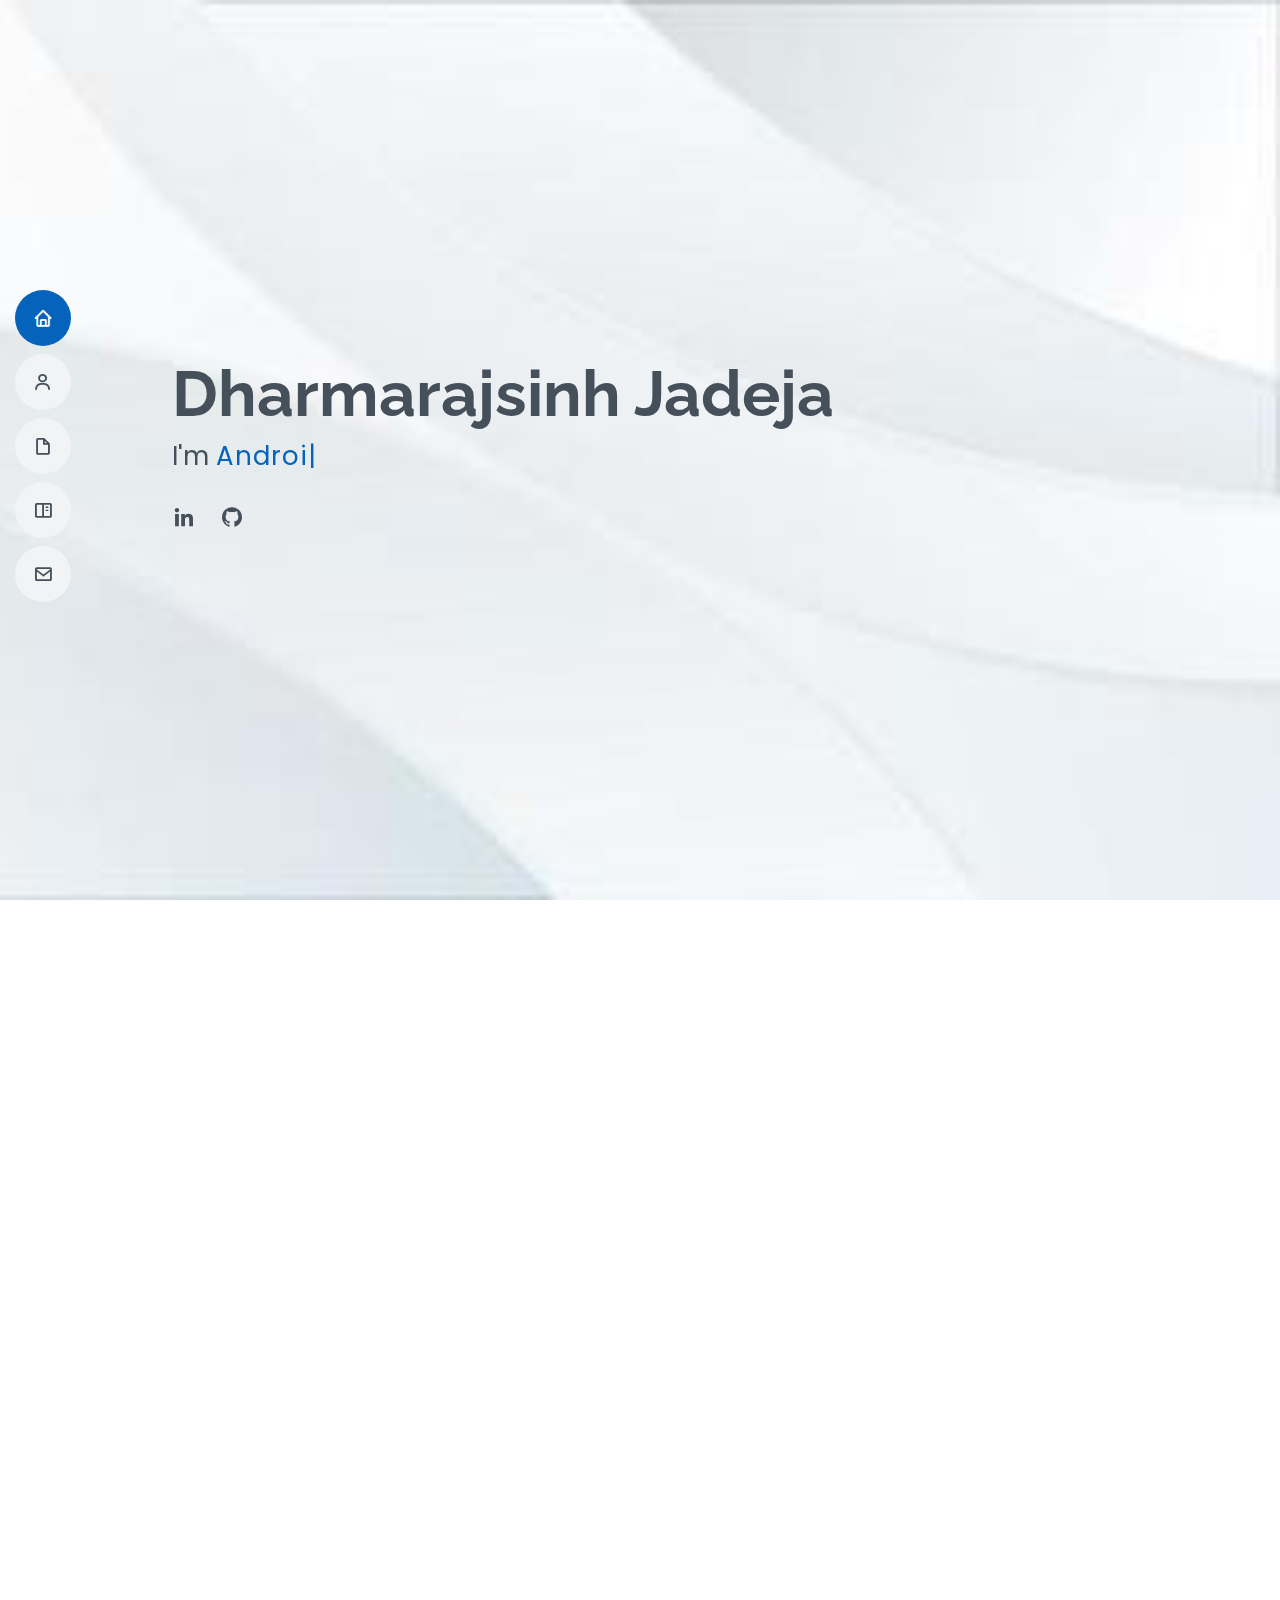
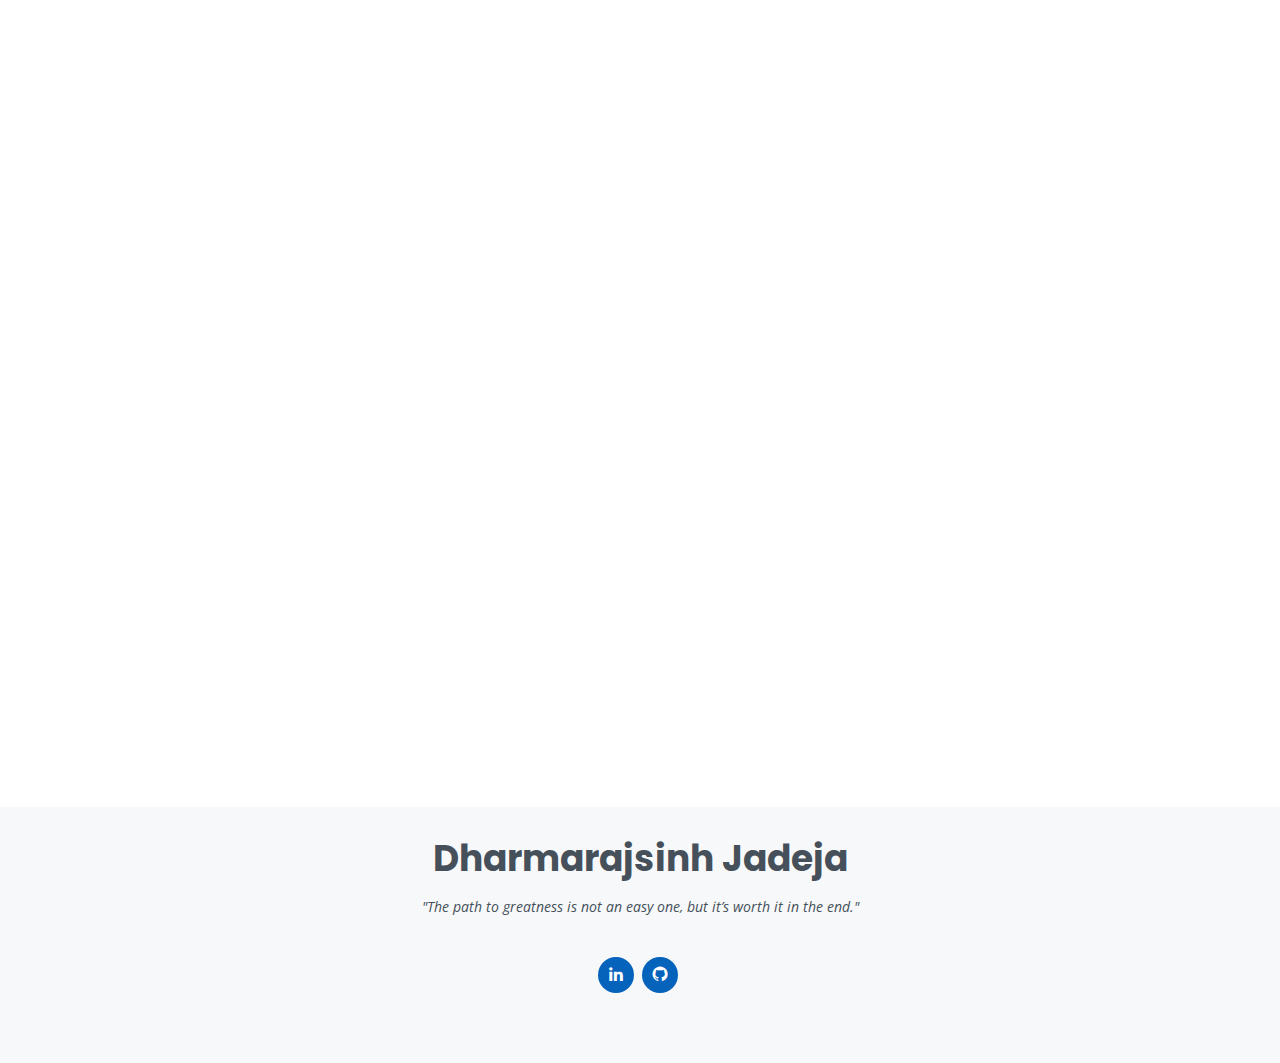
==== index.html @ b2b160d5 "Initial commit" ====
<!DOCTYPE html>
<html lang="en">

<head>
  <meta charset="utf-8">
  <meta content="width=device-width, initial-scale=1.0" name="viewport">

  <title>Homepage</title>
  <meta content="" name="description">
  <meta content="" name="keywords">

  <!-- Favicons -->
  <link href="assets/img/favicon.png" rel="icon">
  <link href="assets/img/apple-touch-icon.png" rel="apple-touch-icon">

  <!-- Google Fonts -->
  <link href="https://fonts.googleapis.com/css?family=Open+Sans:300,300i,400,400i,600,600i,700,700i|Raleway:300,300i,400,400i,500,500i,600,600i,700,700i|Poppins:300,300i,400,400i,500,500i,600,600i,700,700i" rel="stylesheet">

  <!-- Vendor CSS Files -->
  <link href="assets/vendor/aos/aos.css" rel="stylesheet">
  <link href="assets/vendor/bootstrap/css/bootstrap.min.css" rel="stylesheet">
  <link href="assets/vendor/bootstrap-icons/bootstrap-icons.css" rel="stylesheet">
  <link href="assets/vendor/boxicons/css/boxicons.min.css" rel="stylesheet">
  <link href="assets/vendor/glightbox/css/glightbox.min.css" rel="stylesheet">
  <link href="assets/vendor/swiper/swiper-bundle.min.css" rel="stylesheet">

  <!-- Template Main CSS File -->
  <link href="assets/css/style.css" rel="stylesheet">
</head>

<body>

  <!-- ======= Mobile nav toggle button ======= -->
  <!-- <button type="button" class="mobile-nav-toggle d-xl-none"><i class="bi bi-list mobile-nav-toggle"></i></button> -->
  <i class="bi bi-list mobile-nav-toggle d-lg-none"></i>
  <!-- ======= Header ======= -->
  <header id="header" class="d-flex flex-column justify-content-center">

    <nav id="navbar" class="navbar nav-menu">
      <ul>
        <li><a href="#hero" class="nav-link scrollto active"><i class="bx bx-home"></i> <span>Home</span></a></li>
        <li><a href="#about" class="nav-link scrollto"><i class="bx bx-user"></i> <span>About</span></a></li>
        <li><a href="#resume" class="nav-link scrollto"><i class="bx bx-file-blank"></i> <span>Resume</span></a></li>
        <li><a href="#projects" class="nav-link scrollto"><i class="bx bx-book-content"></i> <span>Projects</span></a></li>
        <li><a href="#contact" class="nav-link scrollto"><i class="bx bx-envelope"></i> <span>Contact</span></a></li>
      </ul>
    </nav><!-- .nav-menu -->

  </header><!-- End Header -->

  <!-- ======= Hero Section ======= -->
  <section id="hero" class="d-flex flex-column justify-content-center">
    <div class="container" data-aos="zoom-in" data-aos-delay="100">
      <h1>Dharmarajsinh Jadeja</h1>
      <p>I'm <span class="typed" data-typed-items="Android Developer, Web Developer, Android Enthusiasts"></span></p>
      <div class="social-links">
        <a href="https://in.linkedin.com/in/dharmarajsinh-jadeja-84226a272" target="_blank" class="linkedin"><i class="bx bxl-linkedin"></i></a>
        <a href="https://github.com/TheAyanokoji" target="_blank" class="github"><i class="bx bxl-github"></i></a>
      </div>
    </div>
  </section><!-- End Hero -->

  <main id="main">

    <!-- ======= About Section ======= -->
    <section id="about" class="about">
      <div class="container" data-aos="fade-up">

        <div class="section-title">
          <h2>About</h2>
          <p>A Computer Engineering Student studying in Gyanmanjari Institute Of Technology. I consider myself a responsible person who takes my commitments seriously and always strives to meet deadlines and exceed expectations.</p>
        </div>

        <div class="row">
          <div class="col-lg-4">
            <img src="assets/img/profile-img.jpg" class="img-fluid" alt="">
          </div>
          <div class="col-lg-8 pt-4 pt-lg-0 content">
            <h3>Web Developer &amp; Android Enthusiast.</h3>
            <p class="fst-italic">
              Here is my basic Details:-
            </p>
            <div class="row">
              <div class="col-lg-6">
                <ul>
                  <li><i class="bi bi-chevron-right"></i> <strong>Birthday:</strong> <span>08/08/2003</span></li>
                  <li><i class="bi bi-chevron-right"></i> <strong>Website:</strong> <span>On Progress</span></li>
                  <li><i class="bi bi-chevron-right"></i> <strong>City:</strong> <span>Bhavnagar</span></li>
                </ul>
              </div>
              <div class="col-lg-6">
                <ul>
                  <li><i class="bi bi-chevron-right"></i> <strong>Age:</strong> <span>20</span></li>
                  <li><i class="bi bi-chevron-right"></i> <strong>Degree:</strong> <span>BE Pursuing</span></li>
                  <li><i class="bi bi-chevron-right"></i> <strong>Email:</strong> <span>jadejadharmarajsinh08@gmail.com</span>
                  </li>
                </ul>
              </div>
            </div>
            <p>
              If you want to communicate with me feel free to communicate on my email address provided above.
            </p>
          </div>
        </div>

      </div>
    </section><!-- End About Section -->


    <!-- ======= Skills Section ======= -->
    <section id="skills" class="skills section-bg">
      <div class="container" data-aos="fade-up">

        <div class="section-title">
          <h2>Skills</h2>
          <p>This are the skills which i know... I regualary update the Skills which are listed below.</p>
        </div>

        <div class="row skills-content">

          <div class="col-lg-6">

            <div class="progress">
              <span class="skill">HTML <i class="val">90%</i></span>
              <div class="progress-bar-wrap">
                <div class="progress-bar" role="progressbar" aria-valuenow="90" aria-valuemin="0" aria-valuemax="100"></div>
              </div>
            </div>

            <div class="progress">
              <span class="skill">CSS <i class="val">90%</i></span>
              <div class="progress-bar-wrap">
                <div class="progress-bar" role="progressbar" aria-valuenow="90" aria-valuemin="0" aria-valuemax="100"></div>
              </div>
            </div>

            <div class="progress">
              <span class="skill">JavaScript <i class="val">50%</i></span>
              <div class="progress-bar-wrap">
                <div class="progress-bar" role="progressbar" aria-valuenow="50" aria-valuemin="0" aria-valuemax="100"></div>
              </div>
            </div>

          </div>

          <div class="col-lg-6">

            <div class="progress">
              <span class="skill">PHP <i class="val">10%</i></span>
              <div class="progress-bar-wrap">
                <div class="progress-bar" role="progressbar" aria-valuenow="10" aria-valuemin="0" aria-valuemax="100"></div>
              </div>
            </div>

            <div class="progress">
              <span class="skill">Java <i class="val">90%</i></span>
              <div class="progress-bar-wrap">
                <div class="progress-bar" role="progressbar" aria-valuenow="90" aria-valuemin="0" aria-valuemax="100"></div>
              </div>
                </div>
                <div class="progress">
                  <span class="skill">C <i class="val">95%</i></span>
                  <div class="progress-bar-wrap">
                    <div class="progress-bar" role="progressbar" aria-valuenow="95" aria-valuemin="0" aria-valuemax="100"></div>
            </div>

          </div>

        </div>

      </div>
    </section><!-- End Skills Section -->

    <!-- ======= Resume Section ======= -->
    <section id="resume" class="resume">
      <div class="container" data-aos="fade-up">

        <div class="section-title">
          <h2>Resume</h2>
          <p>My Resume details are as follow:</p>
        </div>

        <div class="row">
          <div class="col-lg-6">
            <h3 class="resume-title">Sumary</h3>
            <div class="resume-item pb-0">
              <h4>Dharmarajsinh Jadeja</h4>
              <p><em>I am currently pursuing BE Computer in Gyanamanjari Institute Of Technology. I am a dedicated and passionate individual with a strong background in Android Development and a keen interest in Web Development. In addition to my technical skills, I am also an avid sports enthusiast and enjoy playing Basketball in my free time.</em></p>
              <ul>
                <li>jadejadharmarajsinh08@gmail.com</li>
              </ul>
            </div>

            <h3 class="resume-title">Education</h3>
            <div class="resume-item">
              <h4> SSC &amp; HSC</h4>
              <h5>2017-2018 | 2019-2020</h5>
              <p><em>KPES School, Bhavnagar</em></p>
              <p>I have completed my 10<sup>th</sup> in 2017 and 12<sup>th</sup> in 2019 from KPES School located in Bhavnagar.</p>
            </div>
            <div class="resume-item">
              <h4>Bachelor of Computer Engineering</h4>
              <h5>2021 - Ongoing</h5>
              <p><em>Gyanmanjari Institute Of Technology, Bhavnagar</em></p>
              <p>Currently pursuing BE in Computer Engineering from Gyanamanjari Institute Of Technology located in Bhavnagar.</p>
            </div>
          </div>
          <div class="col-lg-6">
            <h3 class="resume-title">Professional Experience</h3>
            <div class="resume-item">
              <h4>Internship</h4>
              <h5>2022</h5>
              <p><em>V2S, Technologies</em></p>
              <ul>
                <li>I was Intern in V2S, Technologies for 2 Weeks.</li>
                <li>There I dedicated my work in building Law4u App with my Colleagues.</li>
                <li>Learned some basic about Android Development.</li>
                <li>This Internship help me too choose Android Development as my main goal.</li>
              </ul>
            </div>
          </div>
        </div>

      </div>
    </section><!-- End Resume Section -->

    <!-- ======= Projects Section ======= -->
    <section id="projects" class="projects section-bg">
      <div class="container" data-aos="fade-up">

        <div class="section-title">
          <h2>Projects</h2>
          <p>Here is the list of all my Projects</p>
        </div>

        <div class="row">
          <div class="col-lg-12 d-flex justify-content-center" data-aos="fade-up" data-aos-delay="100">
            <ul id="projects-flters">
              <li data-filter="*" class="filter-active">All</li>
              <li data-filter=".filter-app">App</li>
              <li data-filter=".filter-web">Web</li>
            </ul>
          </div>
        </div>

        <div class="row projects-container" data-aos="fade-up" data-aos-delay="200">

          <div class="col-lg-4 col-md-6 projects-item filter-app">
            <div class="projects-wrap">
              <img src="assets/img/projects/projects-1.jpg" class="img-fluid" alt="">
              <div class="projects-info">
                <h4>App 1</h4>
                <p>App</p>
                <div class="projects-links">
                  <a href="assets/img/projects/projects-1.jpg" data-gallery="projectsGallery" class="projects-lightbox" title="App 1"><i class="bx bx-plus"></i></a>
                  <a href="projects-details.html" class="projects-details-lightbox" data-glightbox="type: external" title="projects Details"><i class="bx bx-link"></i></a>
                </div>
              </div>
            </div>
          </div>

          <div class="col-lg-4 col-md-6 projects-item filter-web">
            <div class="projects-wrap">
              <img src="assets/img/projects/projects-2.jpg" class="img-fluid" alt="">
              <div class="projects-info">
                <h4>Web 3</h4>
                <p>Web</p>
                <div class="projects-links">
                  <a href="assets/img/projects/projects-2.jpg" data-gallery="projectsGallery" class="projects-lightbox" title="Web 3"><i class="bx bx-plus"></i></a>
                  <a href="projects-details.html" class="projects-details-lightbox" data-glightbox="type: external" title="projects Details"><i class="bx bx-link"></i></a>
                </div>
              </div>
            </div>
          </div>

          <div class="col-lg-4 col-md-6 projects-item filter-app">
            <div class="projects-wrap">
              <img src="assets/img/projects/projects-3.jpg" class="img-fluid" alt="">
              <div class="projects-info">
                <h4>App 2</h4>
                <p>App</p>
                <div class="projects-links">
                  <a href="assets/img/projects/projects-3.jpg" data-gallery="projectsGallery" class="projects-lightbox" title="App 2"><i class="bx bx-plus"></i></a>
                  <a href="projects-details.html" class="projects-details-lightbox" data-glightbox="type: external" title="projects Details"><i class="bx bx-link"></i></a>
                </div>
              </div>
            </div>
          </div>

          

          <div class="col-lg-4 col-md-6 projects-item filter-web">
            <div class="projects-wrap">
              <img src="assets/img/projects/projects-5.jpg" class="img-fluid" alt="">
              <div class="projects-info">
                <h4>Web 2</h4>
                <p>Web</p>
                <div class="projects-links">
                  <a href="assets/img/projects/projects-5.jpg" data-gallery="projectsGallery" class="projects-lightbox" title="Web 2"><i class="bx bx-plus"></i></a>
                  <a href="projects-details.html" class="projects-details-lightbox" data-glightbox="type: external" title="projects Details"><i class="bx bx-link"></i></a>
                </div>
              </div>
            </div>
          </div>

          <div class="col-lg-4 col-md-6 projects-item filter-app">
            <div class="projects-wrap">
              <img src="assets/img/projects/projects-6.jpg" class="img-fluid" alt="">
              <div class="projects-info">
                <h4>App 3</h4>
                <p>App</p>
                <div class="projects-links">
                  <a href="assets/img/projects/projects-6.jpg" data-gallery="projectsGallery" class="projects-lightbox" title="App 3"><i class="bx bx-plus"></i></a>
                  <a href="projects-details.html" class="projects-details-lightbox" data-glightbox="type: external" title="projects Details"><i class="bx bx-link"></i></a>
                </div>
              </div>
            </div>
          </div>



          <div class="col-lg-4 col-md-6 projects-item filter-web">
            <div class="projects-wrap">
              <img src="assets/img/projects/projects-9.jpg" class="img-fluid" alt="">
              <div class="projects-info">
                <h4>Web 3</h4>
                <p>Web</p>
                <div class="projects-links">
                  <a href="assets/img/projects/projects-9.jpg" data-gallery="projectsGallery" class="projects-lightbox" title="Web 3"><i class="bx bx-plus"></i></a>
                  <a href="projects-details.html" class="projects-details-lightbox" data-glightbox="type: external" title="projects Details"><i class="bx bx-link"></i></a>
                </div>
              </div>
            </div>
          </div>

        </div>

      </div>
    </section><!-- End projects Section -->

    <!-- ======= Contact Section ======= -->
    <section id="contact" class="contact">
      <div class="container" data-aos="fade-up">

        <div class="section-title">
          <h2>Contact</h2>
        </div>

        <div class="row mt-1">

          <div class="col-lg-4">
            <div class="info">
              <div class="address">
                <i class="bi bi-geo-alt"></i>
                <h4>Location:</h4>
                <p>Bhavnagar, Gujarat</p>
              </div>

              <div class="email">
                <i class="bi bi-envelope"></i>
                <h4>Email:</h4>
                <p>jadejadharmarajsinh08@gmail.com</p>
              </div>


            </div>

          </div>

          <div class="col-lg-8 mt-5 mt-lg-0">

            <form action="forms/contact.php" method="post" role="form" class="php-email-form">
              <div class="row">
                <div class="col-md-6 form-group">
                  <input type="text" name="name" class="form-control" id="name" placeholder="Your Name" required>
                </div>
                <div class="col-md-6 form-group mt-3 mt-md-0">
                  <input type="email" class="form-control" name="email" id="email" placeholder="Your Email" required>
                </div>
              </div>
              <div class="form-group mt-3">
                <input type="text" class="form-control" name="subject" id="subject" placeholder="Subject" required>
              </div>
              <div class="form-group mt-3">
                <textarea class="form-control" name="message" rows="5" placeholder="Message" required></textarea>
              </div>
              <div class="my-3">
                <div class="loading">Loading</div>
                <div class="error-message"></div>
                <div class="sent-message">Your message has been sent. Thank you!</div>
              </div>
              <div class="text-center"><button type="submit">Send Message</button></div>
            </form>

          </div>

        </div>

      </div>
    </section><!-- End Contact Section -->

  </main><!-- End #main -->

  <!-- ======= Footer ======= -->
  <footer id="footer">
    <div class="container">
      <h3>Dharmarajsinh Jadeja</h3>
      <p>"The path to greatness is not an easy one, but it’s worth it in the end."</p>
      <div class="social-links">
        <a href="https://in.linkedin.com/in/dharmarajsinh-jadeja-84226a272" target="_blank" class="linkedin"><i class="bx bxl-linkedin"></i></a>
        <a href="https://github.com/TheAyanokoji" target="_blank" class="github"><i class="bx bxl-github"></i></a>
      </div>
    </div>
  </footer><!-- End Footer -->

  <div id="preloader"></div>
  <a href="#" class="back-to-top d-flex align-items-center justify-content-center"><i class="bi bi-arrow-up-short"></i></a>

  <!-- Vendor JS Files -->
  <script src="assets/vendor/purecounter/purecounter_vanilla.js"></script>
  <script src="assets/vendor/aos/aos.js"></script>
  <script src="assets/vendor/bootstrap/js/bootstrap.bundle.min.js"></script>
  <script src="assets/vendor/glightbox/js/glightbox.min.js"></script>
  <script src="assets/vendor/isotope-layout/isotope.pkgd.min.js"></script>
  <script src="assets/vendor/swiper/swiper-bundle.min.js"></script>
  <script src="assets/vendor/typed.js/typed.umd.js"></script>
  <script src="assets/vendor/waypoints/noframework.waypoints.js"></script>
  <script src="assets/vendor/php-email-form/validate.js"></script>

  <!-- Template Main JS File -->
  <script src="assets/js/main.js"></script>

</body>

</html>
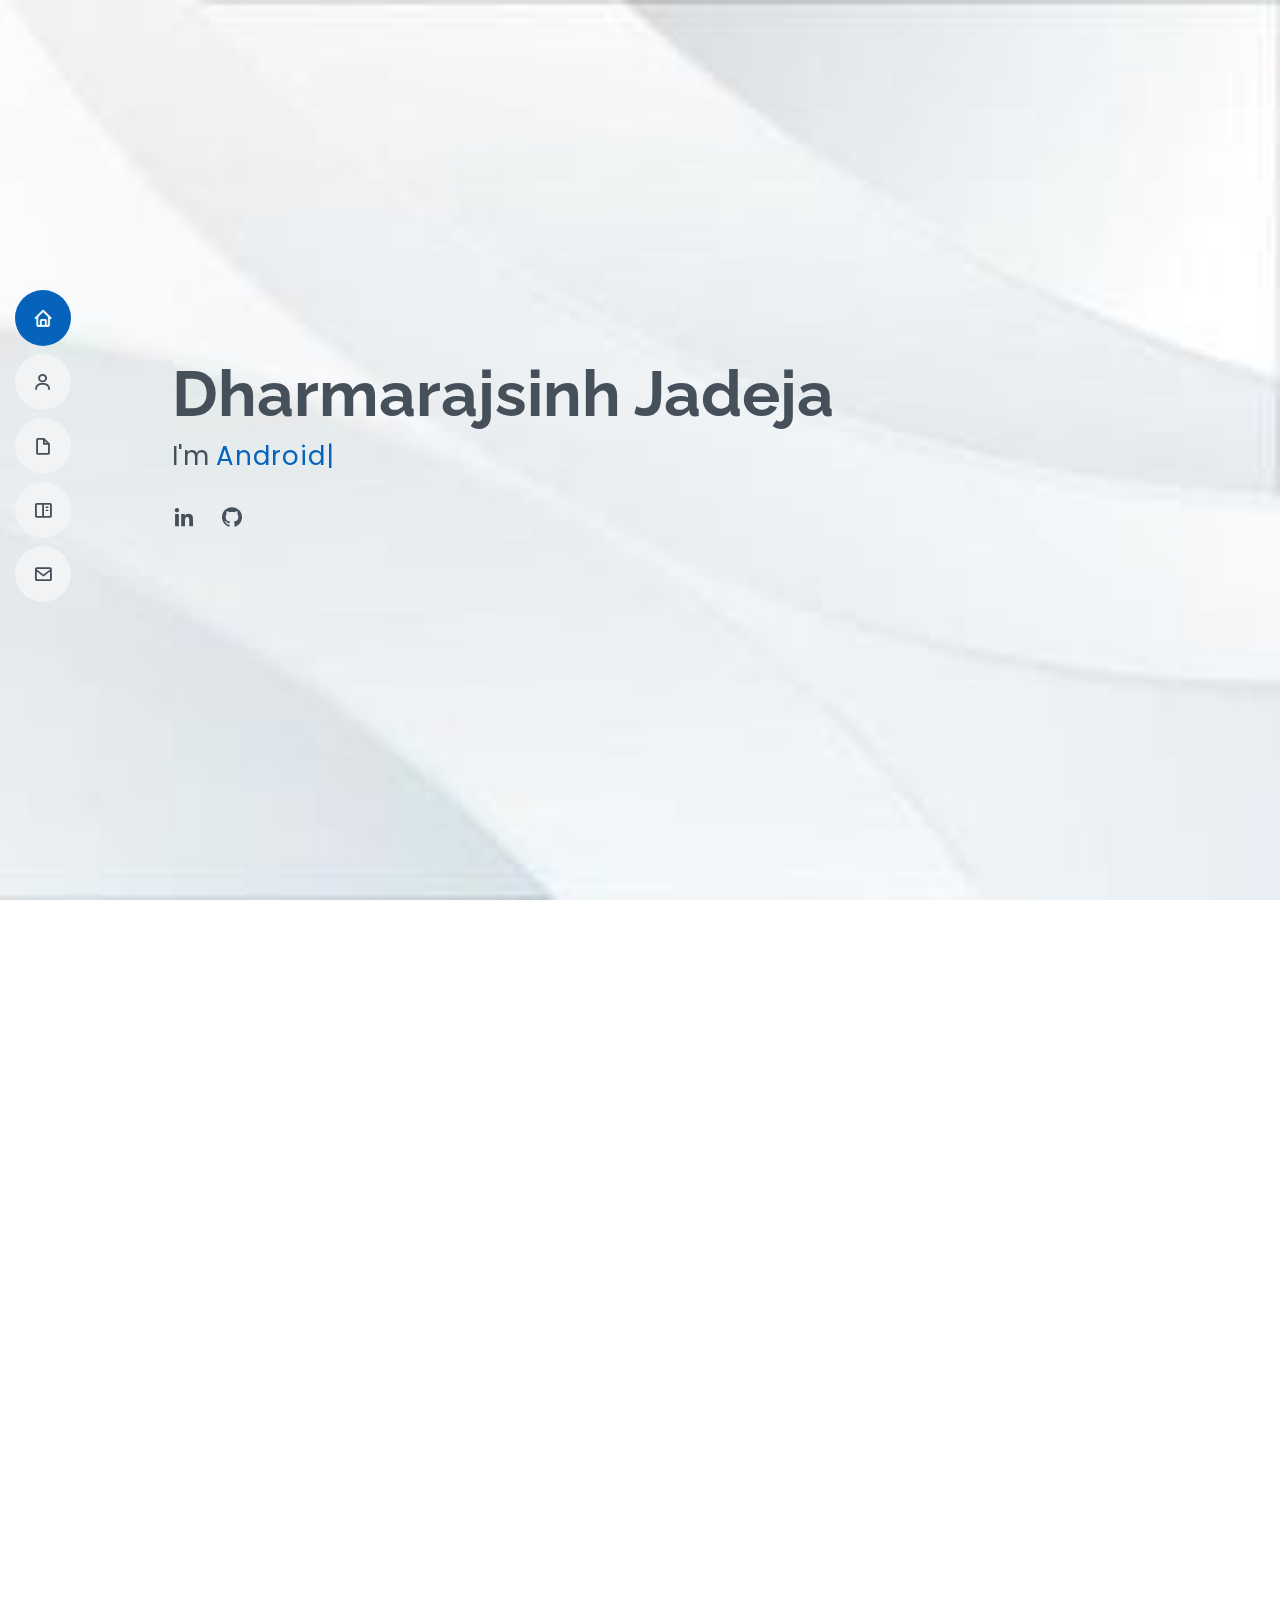
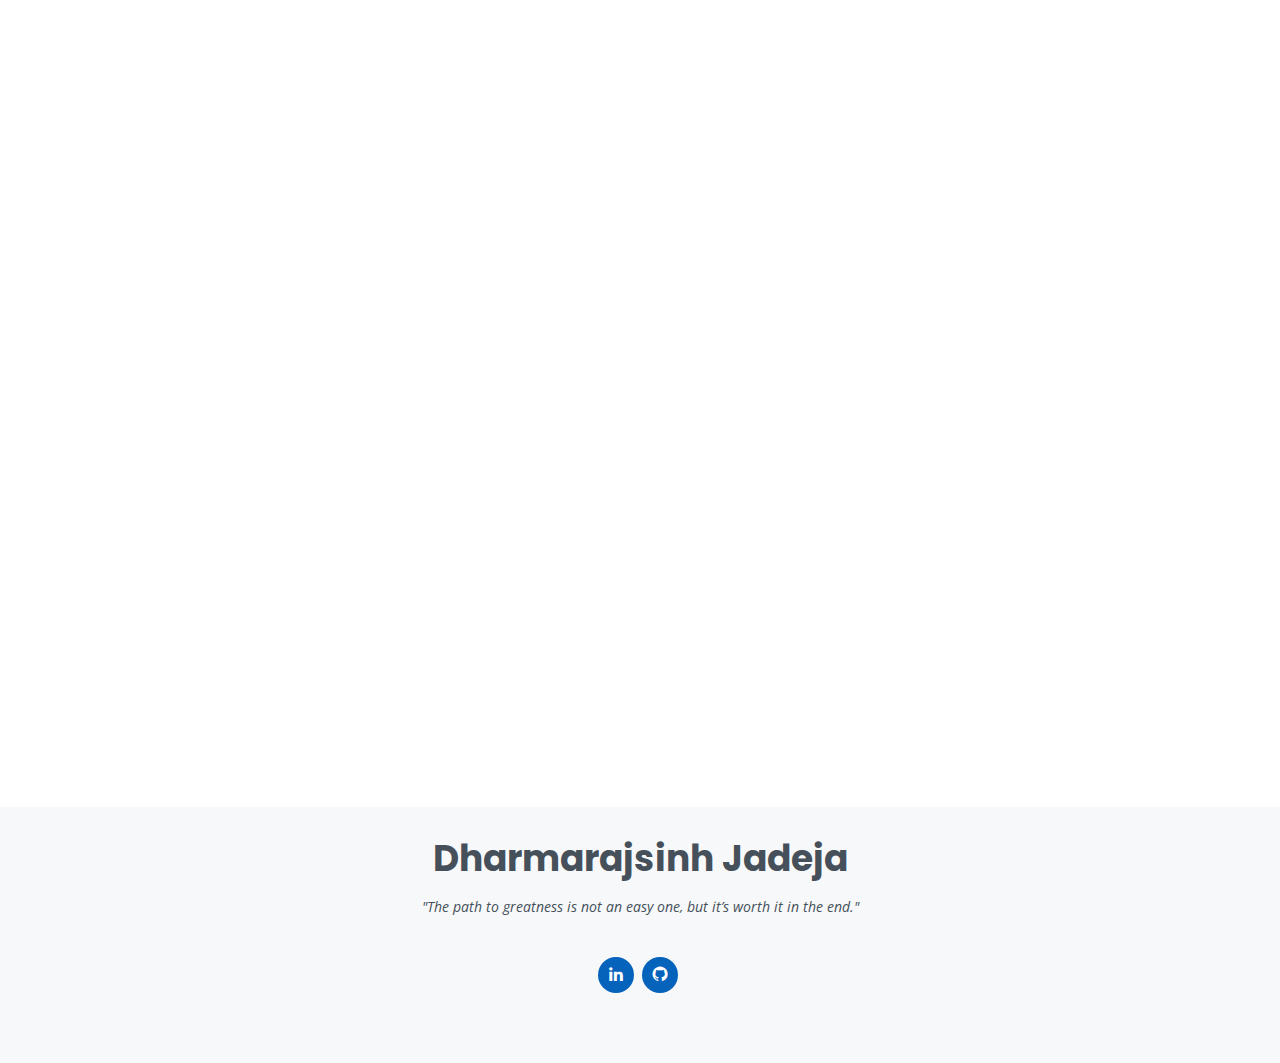
==== commit a569eb24: "Update index.html" ====
--- a/index.html
+++ b/index.html
@@ -113,7 +113,7 @@
 
         <div class="section-title">
           <h2>Skills</h2>
-          <p>This are the skills which i know... I regualary update the Skills which are listed below.</p>
+          <p>This are the skills which i know... Skills are regularly updated.</p>
         </div>
 
         <div class="row skills-content">
@@ -146,9 +146,9 @@
           <div class="col-lg-6">
 
             <div class="progress">
-              <span class="skill">PHP <i class="val">10%</i></span>
+              <span class="skill">PHP <i class="val">5%</i></span>
               <div class="progress-bar-wrap">
-                <div class="progress-bar" role="progressbar" aria-valuenow="10" aria-valuemin="0" aria-valuemax="100"></div>
+                <div class="progress-bar" role="progressbar" aria-valuenow="5" aria-valuemin="0" aria-valuemax="100"></div>
               </div>
             </div>
 
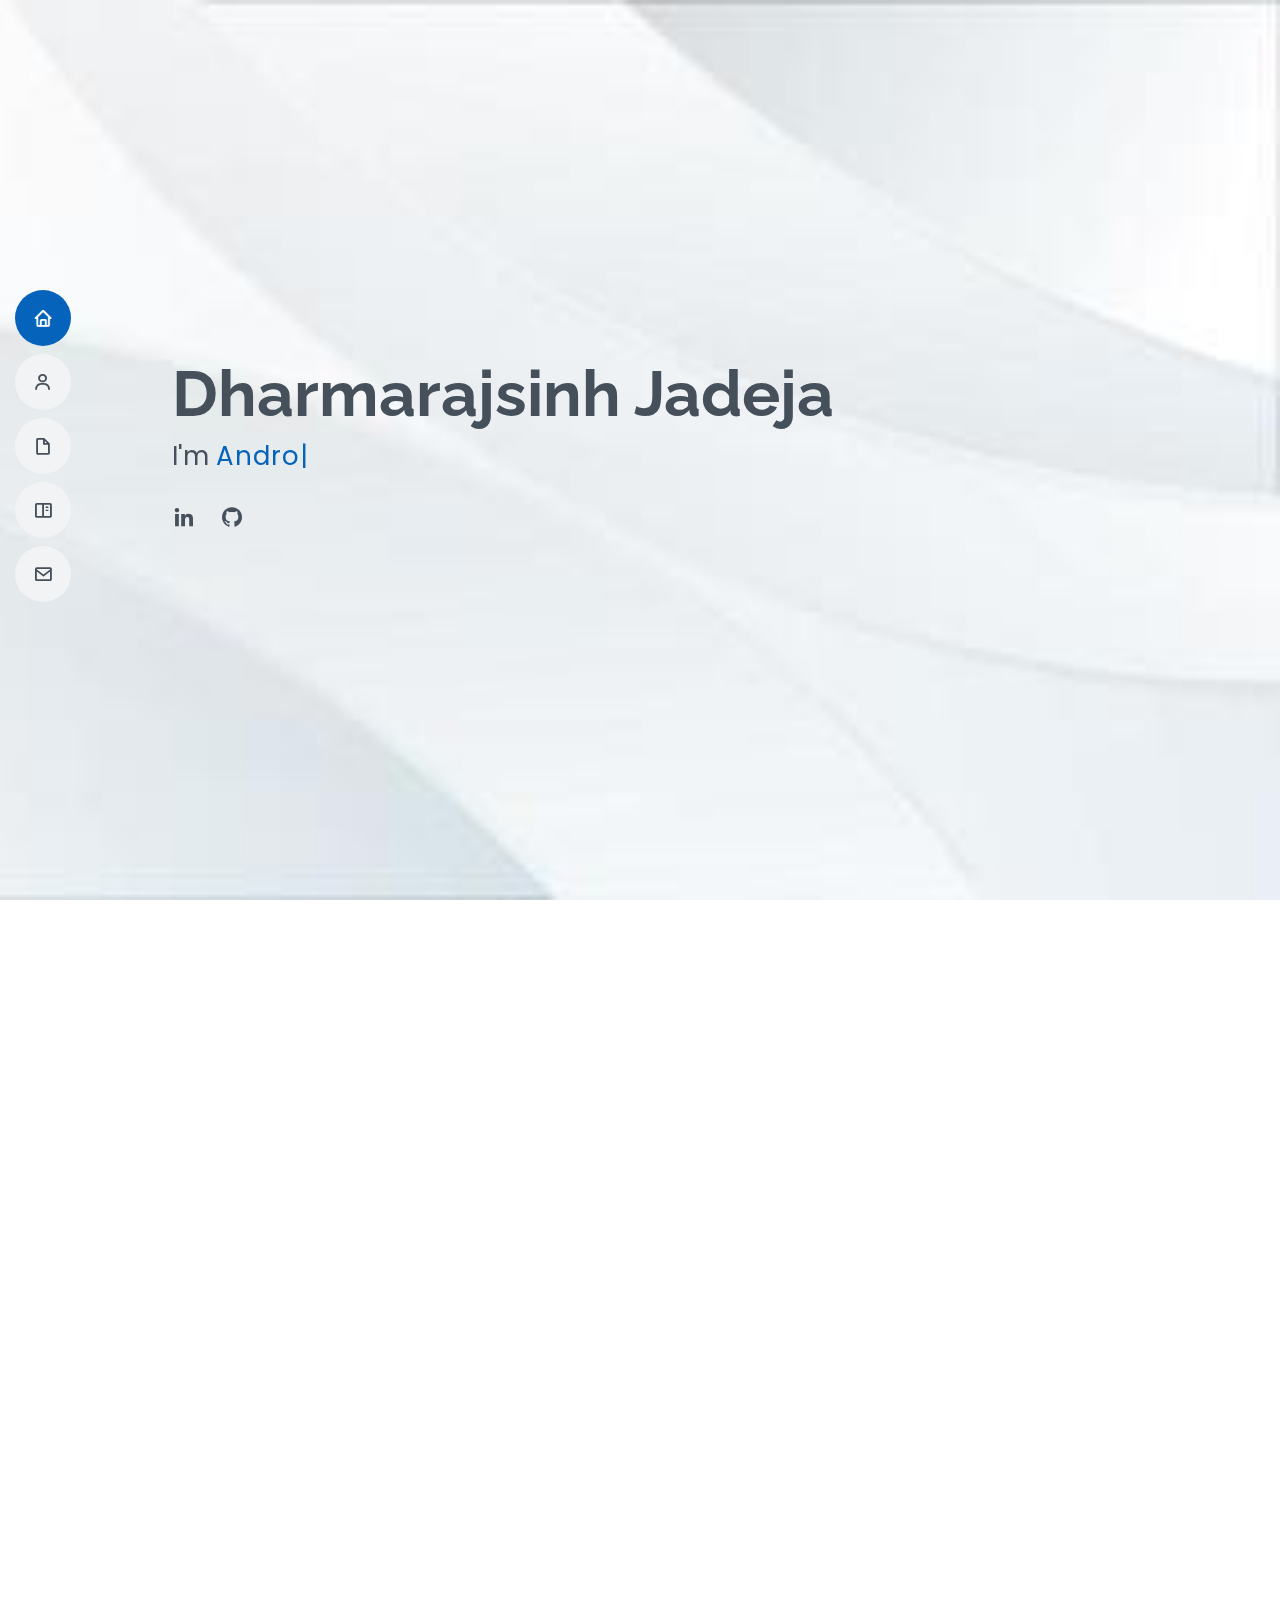
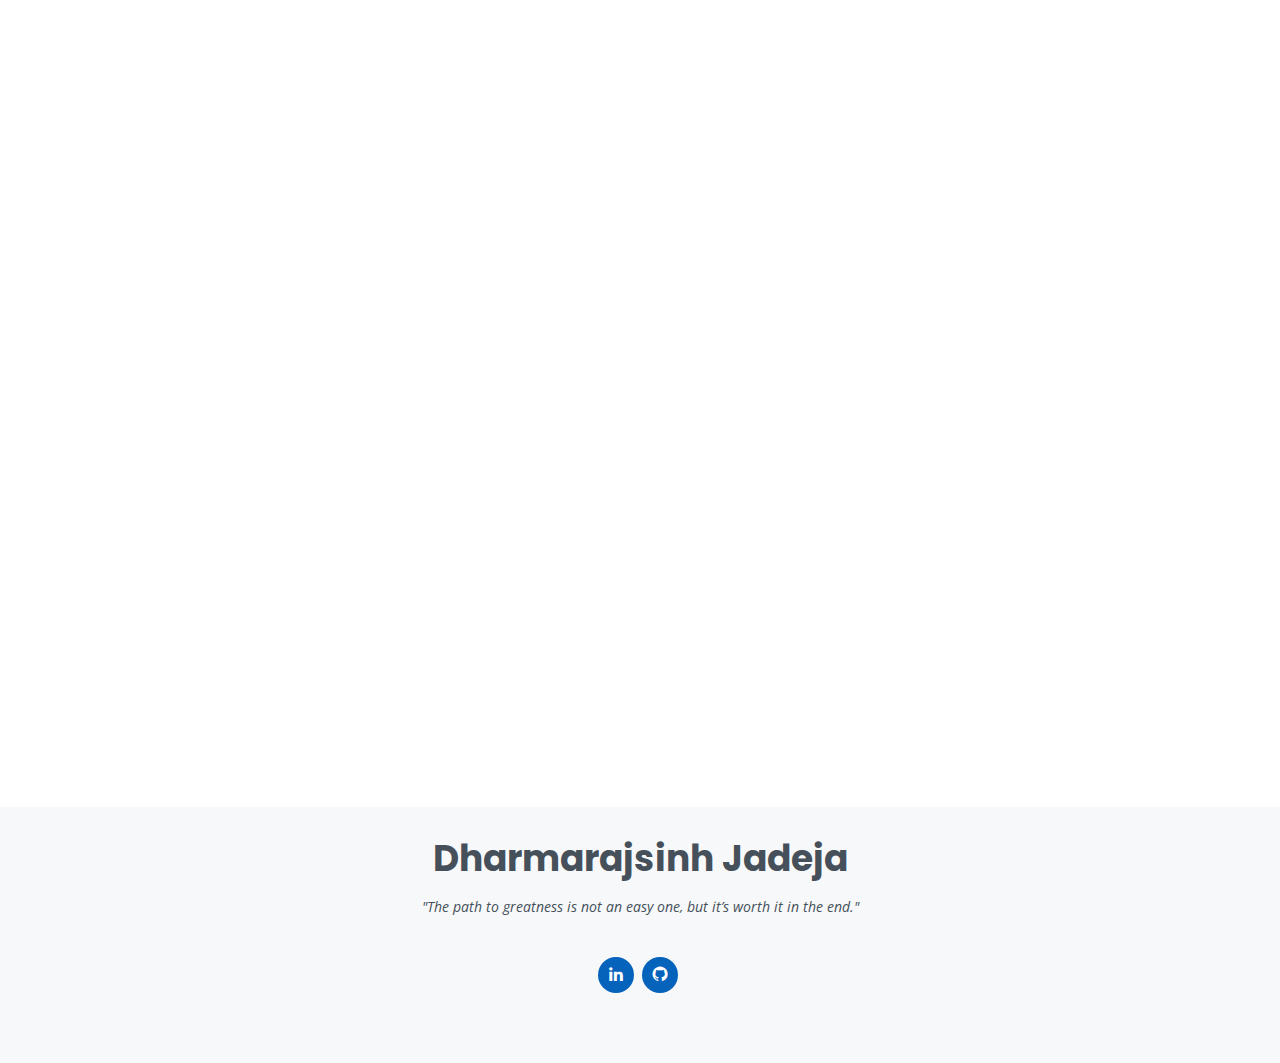
==== commit 8b01eb24: "Favicon added" ====
--- a/index.html
+++ b/index.html
@@ -10,8 +10,12 @@
   <meta content="" name="keywords">
 
   <!-- Favicons -->
-  <link href="assets/img/favicon.png" rel="icon">
-  <link href="assets/img/apple-touch-icon.png" rel="apple-touch-icon">
+  <link rel="apple-touch-icon" sizes="180x180" href="assets/img/apple-touch-icon.png">
+<link rel="icon" type="image/png" sizes="32x32" href="assets/img/favicon-32x32.png">
+<link rel="icon" type="image/png" sizes="16x16" href="assets/img/favicon-16x16.png">
+<link rel="manifest" href="/site.webmanifest">
+<meta name="msapplication-TileColor" content="#da532c">
+<meta name="theme-color" content="#ffffff">
 
   <!-- Google Fonts -->
   <link href="https://fonts.googleapis.com/css?family=Open+Sans:300,300i,400,400i,600,600i,700,700i|Raleway:300,300i,400,400i,500,500i,600,600i,700,700i|Poppins:300,300i,400,400i,500,500i,600,600i,700,700i" rel="stylesheet">
--- a/assets/css/style.css
+++ b/assets/css/style.css
@@ -266,7 +266,6 @@
 #hero {
   width: 100%;
   height: 100vh;
-  background: lightblue;
   background: url("../img/BG.jpg") top right no-repeat;
   background-size: cover;
   position: relative;
